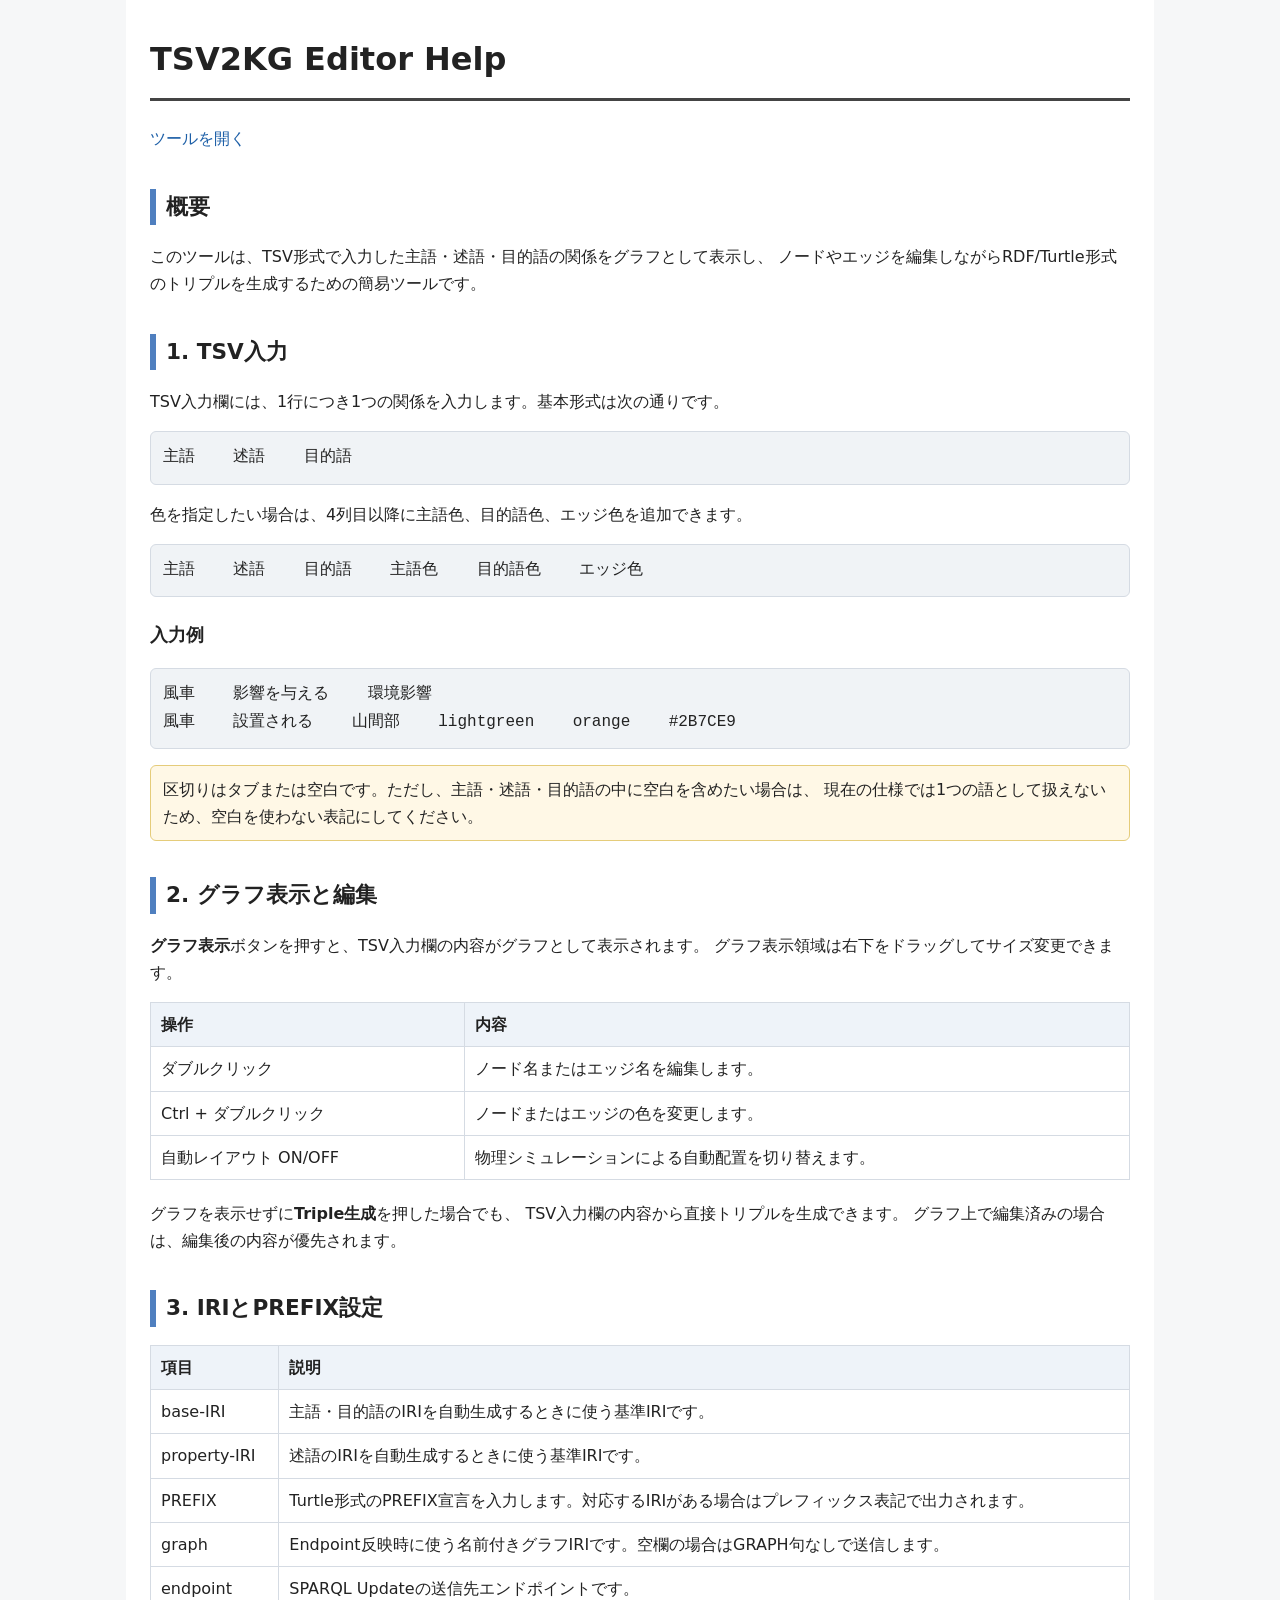
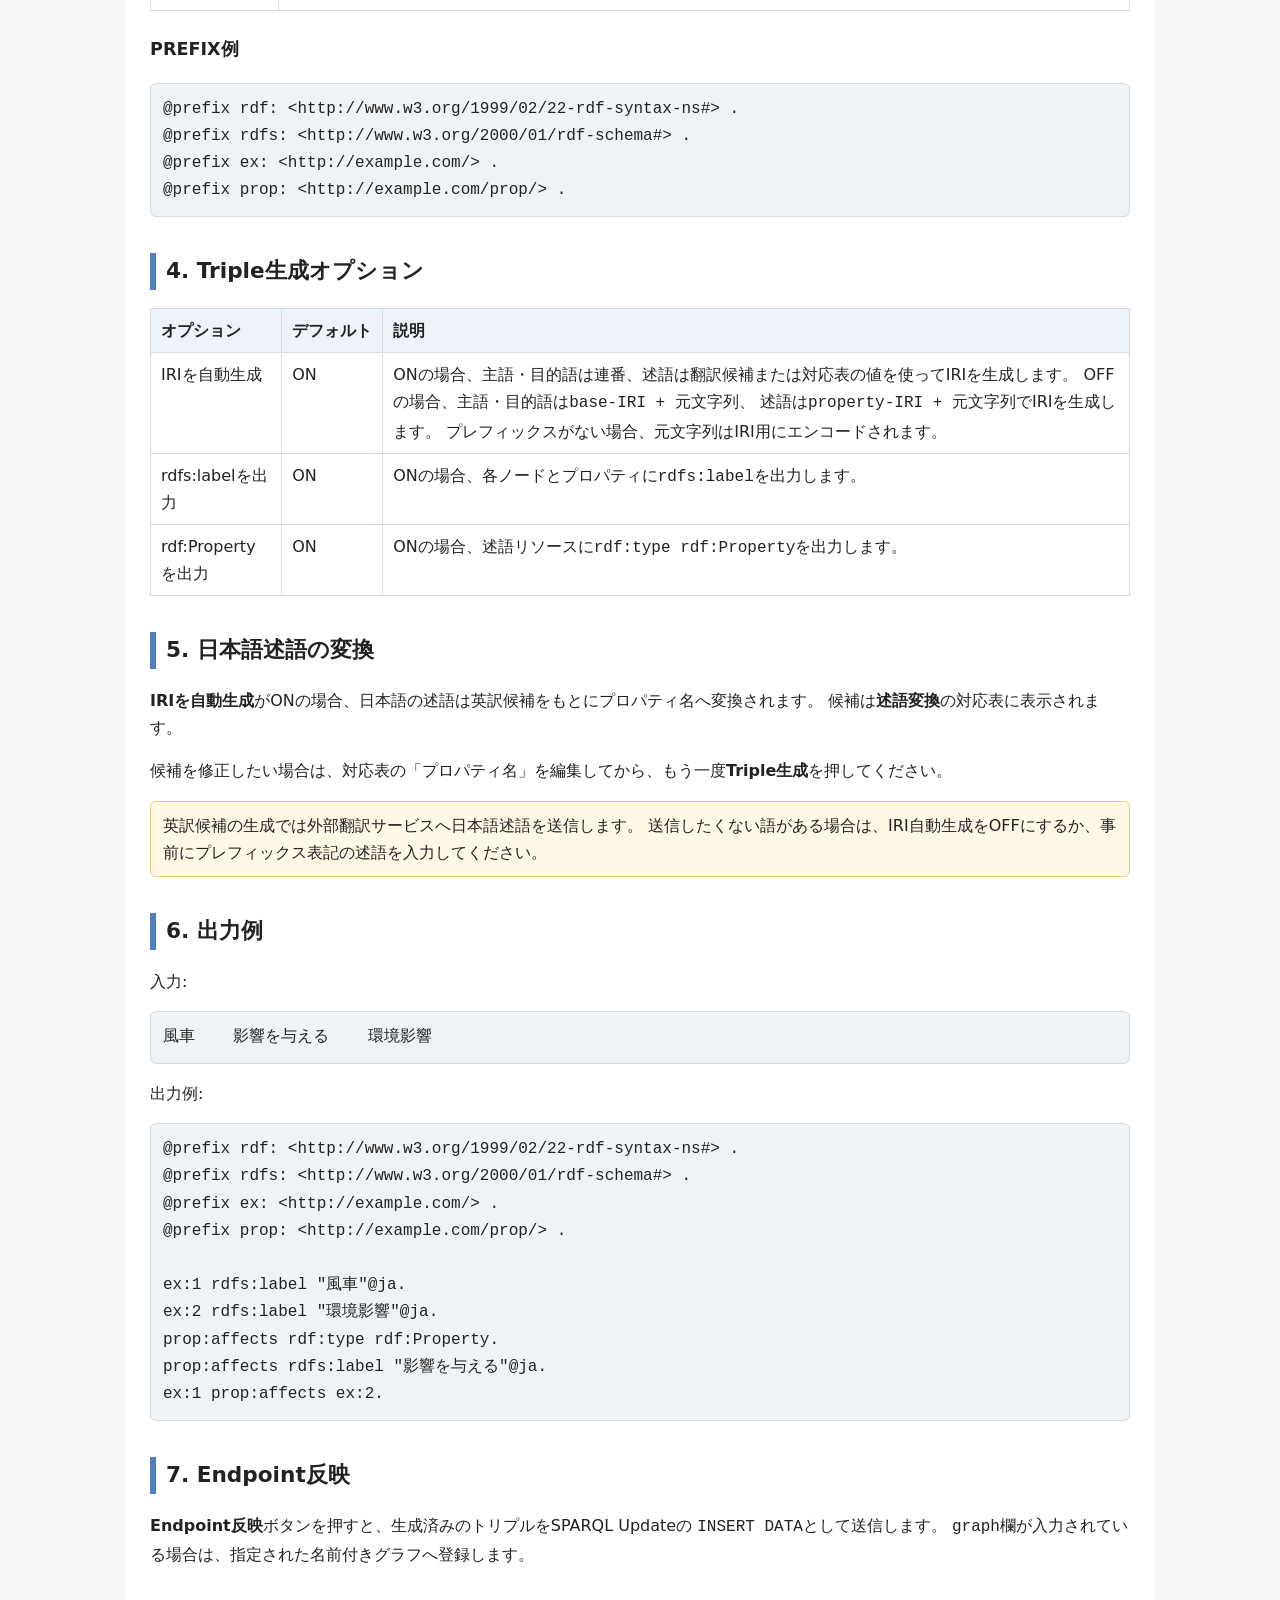
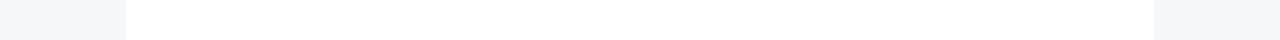
==== help.html @ 3cca9fd8 "upload first version" ====
<!DOCTYPE html>
<html lang="ja">
<head>
  <meta charset="UTF-8">
  <title>TSV2KG Editor Help</title>
  <style>
    body {
      margin: 0;
      color: #222;
      background: #f6f7f8;
      font-family: system-ui, -apple-system, BlinkMacSystemFont, "Segoe UI", sans-serif;
      line-height: 1.7;
    }

    main {
      max-width: 980px;
      margin: 0 auto;
      padding: 32px 24px 56px;
      background: #fff;
      min-height: 100vh;
    }

    h1 {
      margin: 0 0 24px;
      font-size: 2rem;
      border-bottom: 3px solid #444;
      padding-bottom: 12px;
    }

    h2 {
      margin-top: 36px;
      font-size: 1.35rem;
      border-left: 6px solid #4f7fbf;
      padding-left: 10px;
    }

    h3 {
      margin-top: 24px;
      font-size: 1.1rem;
    }

    code,
    pre {
      font-family: Consolas, "Courier New", monospace;
    }

    pre {
      background: #f0f3f6;
      border: 1px solid #d5dbe3;
      border-radius: 6px;
      padding: 12px;
      overflow-x: auto;
    }

    table {
      border-collapse: collapse;
      width: 100%;
      margin: 12px 0 20px;
    }

    th,
    td {
      border: 1px solid #d5dbe3;
      padding: 8px 10px;
      vertical-align: top;
    }

    th {
      background: #eef3f9;
      text-align: left;
      white-space: nowrap;
    }

    .note {
      background: #fff8e6;
      border: 1px solid #e5cc7a;
      border-radius: 6px;
      padding: 10px 12px;
      margin: 16px 0;
    }

    .nav {
      margin: 20px 0 28px;
    }

    .nav a {
      color: #1d5fa7;
      text-decoration: none;
      margin-right: 16px;
    }

    .nav a:hover {
      text-decoration: underline;
    }
  </style>
</head>
<body>
  <main>
    <h1>TSV2KG Editor Help</h1>

    <div class="nav">
      <a href="index.html">ツールを開く</a>
    </div>

    <h2>概要</h2>
    <p>
      このツールは、TSV形式で入力した主語・述語・目的語の関係をグラフとして表示し、
      ノードやエッジを編集しながらRDF/Turtle形式のトリプルを生成するための簡易ツールです。
    </p>

    <h2>1. TSV入力</h2>
    <p>
      TSV入力欄には、1行につき1つの関係を入力します。基本形式は次の通りです。
    </p>

    <pre>主語    述語    目的語</pre>

    <p>
      色を指定したい場合は、4列目以降に主語色、目的語色、エッジ色を追加できます。
    </p>

    <pre>主語    述語    目的語    主語色    目的語色    エッジ色</pre>

    <h3>入力例</h3>
    <pre>風車    影響を与える    環境影響
風車    設置される    山間部    lightgreen    orange    #2B7CE9</pre>

    <div class="note">
      区切りはタブまたは空白です。ただし、主語・述語・目的語の中に空白を含めたい場合は、
      現在の仕様では1つの語として扱えないため、空白を使わない表記にしてください。
    </div>

    <h2>2. グラフ表示と編集</h2>
    <p>
      <strong>グラフ表示</strong>ボタンを押すと、TSV入力欄の内容がグラフとして表示されます。
      グラフ表示領域は右下をドラッグしてサイズ変更できます。
    </p>

    <table>
      <tr>
        <th>操作</th>
        <th>内容</th>
      </tr>
      <tr>
        <td>ダブルクリック</td>
        <td>ノード名またはエッジ名を編集します。</td>
      </tr>
      <tr>
        <td>Ctrl + ダブルクリック</td>
        <td>ノードまたはエッジの色を変更します。</td>
      </tr>
      <tr>
        <td>自動レイアウト ON/OFF</td>
        <td>物理シミュレーションによる自動配置を切り替えます。</td>
      </tr>
    </table>

    <p>
      グラフを表示せずに<strong>Triple生成</strong>を押した場合でも、
      TSV入力欄の内容から直接トリプルを生成できます。
      グラフ上で編集済みの場合は、編集後の内容が優先されます。
    </p>

    <h2>3. IRIとPREFIX設定</h2>
    <table>
      <tr>
        <th>項目</th>
        <th>説明</th>
      </tr>
      <tr>
        <td>base-IRI</td>
        <td>主語・目的語のIRIを自動生成するときに使う基準IRIです。</td>
      </tr>
      <tr>
        <td>property-IRI</td>
        <td>述語のIRIを自動生成するときに使う基準IRIです。</td>
      </tr>
      <tr>
        <td>PREFIX</td>
        <td>Turtle形式のPREFIX宣言を入力します。対応するIRIがある場合はプレフィックス表記で出力されます。</td>
      </tr>
      <tr>
        <td>graph</td>
        <td>Endpoint反映時に使う名前付きグラフIRIです。空欄の場合はGRAPH句なしで送信します。</td>
      </tr>
      <tr>
        <td>endpoint</td>
        <td>SPARQL Updateの送信先エンドポイントです。</td>
      </tr>
    </table>

    <h3>PREFIX例</h3>
    <pre>@prefix rdf: &lt;http://www.w3.org/1999/02/22-rdf-syntax-ns#&gt; .
@prefix rdfs: &lt;http://www.w3.org/2000/01/rdf-schema#&gt; .
@prefix ex: &lt;http://example.com/&gt; .
@prefix prop: &lt;http://example.com/prop/&gt; .</pre>

    <h2>4. Triple生成オプション</h2>
    <table>
      <tr>
        <th>オプション</th>
        <th>デフォルト</th>
        <th>説明</th>
      </tr>
      <tr>
        <td>IRIを自動生成</td>
        <td>ON</td>
        <td>
          ONの場合、主語・目的語は連番、述語は翻訳候補または対応表の値を使ってIRIを生成します。
          OFFの場合、主語・目的語は<code>base-IRI + 元文字列</code>、
          述語は<code>property-IRI + 元文字列</code>でIRIを生成します。
          プレフィックスがない場合、元文字列はIRI用にエンコードされます。
        </td>
      </tr>
      <tr>
        <td>rdfs:labelを出力</td>
        <td>ON</td>
        <td>ONの場合、各ノードとプロパティに<code>rdfs:label</code>を出力します。</td>
      </tr>
      <tr>
        <td>rdf:Propertyを出力</td>
        <td>ON</td>
        <td>ONの場合、述語リソースに<code>rdf:type rdf:Property</code>を出力します。</td>
      </tr>
    </table>

    <h2>5. 日本語述語の変換</h2>
    <p>
      <strong>IRIを自動生成</strong>がONの場合、日本語の述語は英訳候補をもとにプロパティ名へ変換されます。
      候補は<strong>述語変換</strong>の対応表に表示されます。
    </p>

    <p>
      候補を修正したい場合は、対応表の「プロパティ名」を編集してから、もう一度<strong>Triple生成</strong>を押してください。
    </p>

    <div class="note">
      英訳候補の生成では外部翻訳サービスへ日本語述語を送信します。
      送信したくない語がある場合は、IRI自動生成をOFFにするか、事前にプレフィックス表記の述語を入力してください。
    </div>

    <h2>6. 出力例</h2>
    <p>
      入力:
    </p>
    <pre>風車    影響を与える    環境影響</pre>

    <p>
      出力例:
    </p>
    <pre>@prefix rdf: &lt;http://www.w3.org/1999/02/22-rdf-syntax-ns#&gt; .
@prefix rdfs: &lt;http://www.w3.org/2000/01/rdf-schema#&gt; .
@prefix ex: &lt;http://example.com/&gt; .
@prefix prop: &lt;http://example.com/prop/&gt; .

ex:1 rdfs:label "風車"@ja.
ex:2 rdfs:label "環境影響"@ja.
prop:affects rdf:type rdf:Property.
prop:affects rdfs:label "影響を与える"@ja.
ex:1 prop:affects ex:2.</pre>

    <h2>7. Endpoint反映</h2>
    <p>
      <strong>Endpoint反映</strong>ボタンを押すと、生成済みのトリプルをSPARQL Updateの
      <code>INSERT DATA</code>として送信します。
      <code>graph</code>欄が入力されている場合は、指定された名前付きグラフへ登録します。
    </p>
  </main>
</body>
</html>
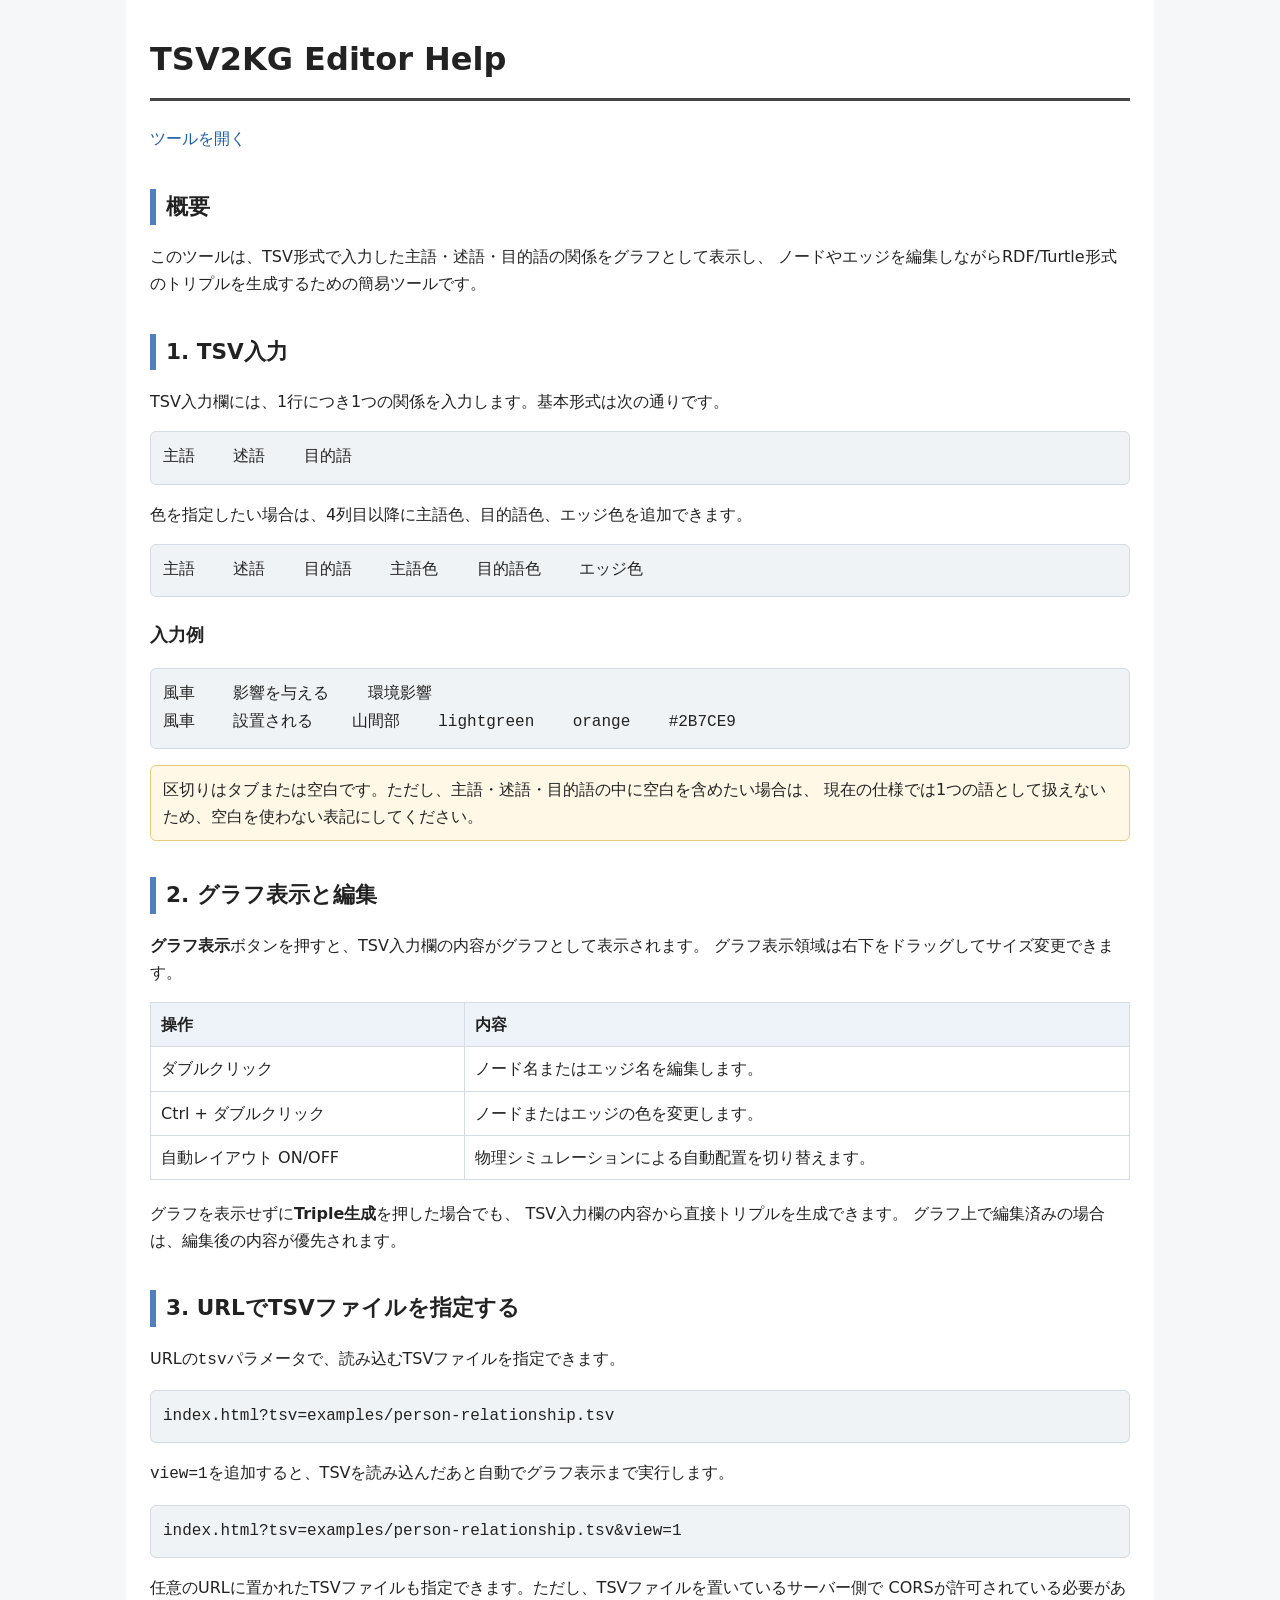
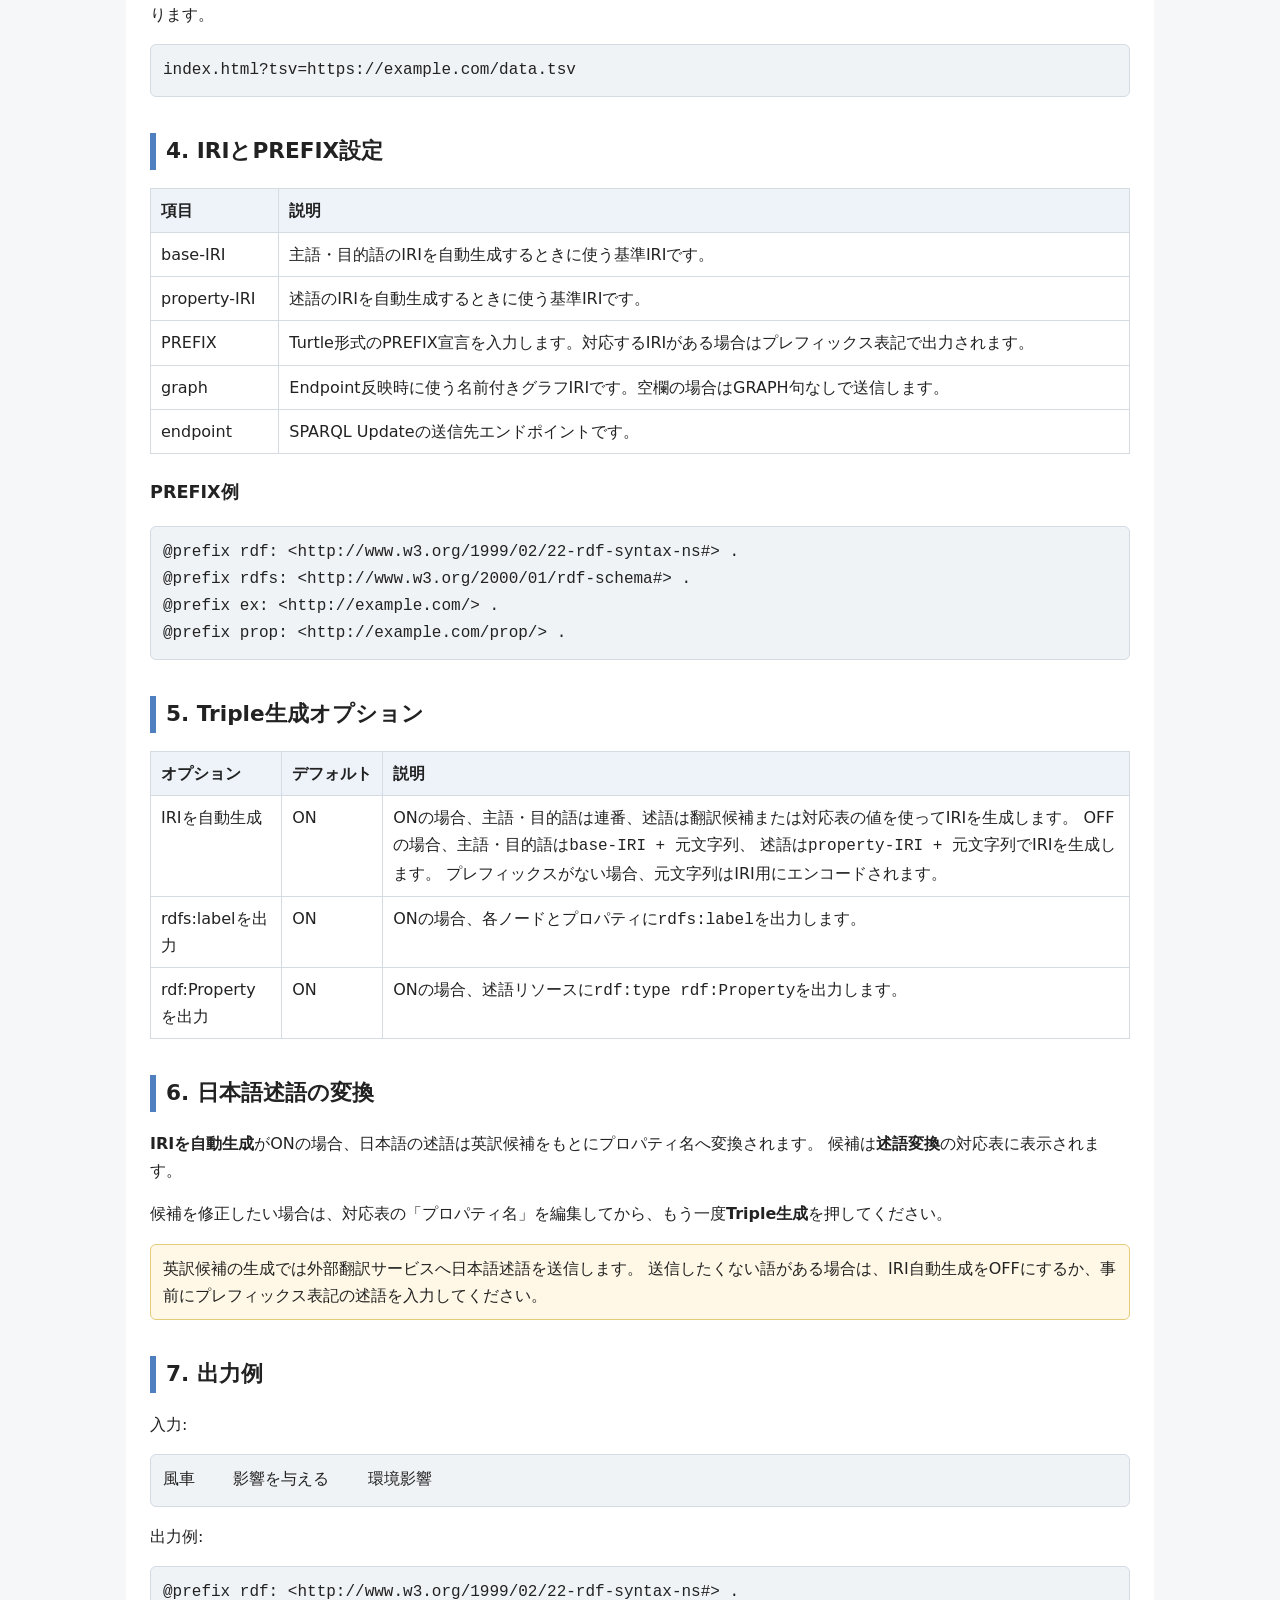
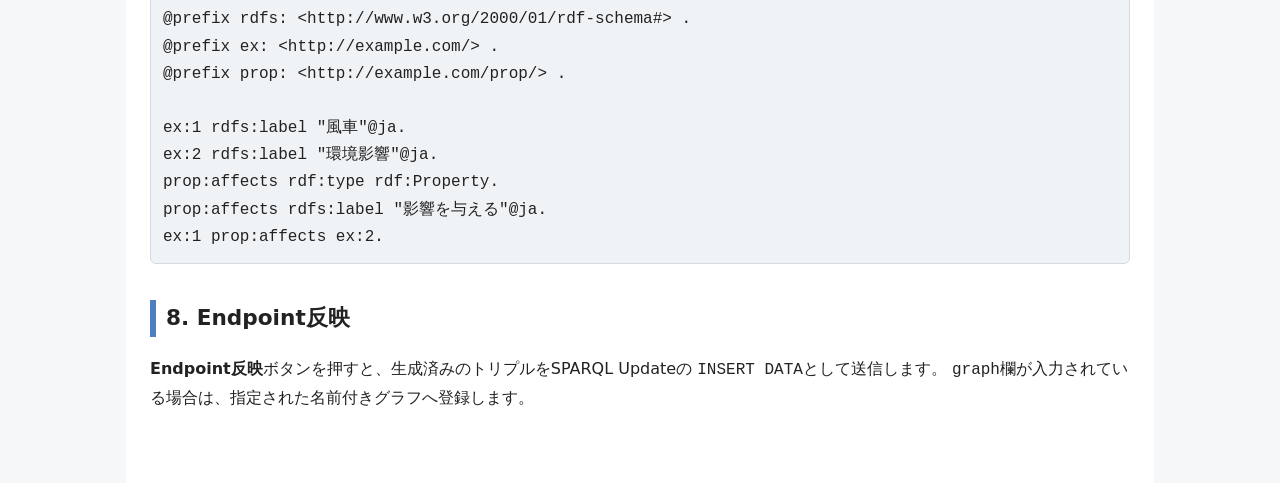
==== commit ea377ea0: "TSVを指定して公開する機能を追加" ====
--- a/help.html
+++ b/help.html
@@ -161,7 +161,27 @@
       グラフ上で編集済みの場合は、編集後の内容が優先されます。
     </p>
 
-    <h2>3. IRIとPREFIX設定</h2>
+    <h2>3. URLでTSVファイルを指定する</h2>
+    <p>
+      URLの<code>tsv</code>パラメータで、読み込むTSVファイルを指定できます。
+    </p>
+
+    <pre>index.html?tsv=examples/person-relationship.tsv</pre>
+
+    <p>
+      <code>view=1</code>を追加すると、TSVを読み込んだあと自動でグラフ表示まで実行します。
+    </p>
+
+    <pre>index.html?tsv=examples/person-relationship.tsv&amp;view=1</pre>
+
+    <p>
+      任意のURLに置かれたTSVファイルも指定できます。ただし、TSVファイルを置いているサーバー側で
+      CORSが許可されている必要があります。
+    </p>
+
+    <pre>index.html?tsv=https://example.com/data.tsv</pre>
+
+    <h2>4. IRIとPREFIX設定</h2>
     <table>
       <tr>
         <th>項目</th>
@@ -195,7 +215,7 @@
 @prefix ex: &lt;http://example.com/&gt; .
 @prefix prop: &lt;http://example.com/prop/&gt; .</pre>
 
-    <h2>4. Triple生成オプション</h2>
+    <h2>5. Triple生成オプション</h2>
     <table>
       <tr>
         <th>オプション</th>
@@ -224,7 +244,7 @@
       </tr>
     </table>
 
-    <h2>5. 日本語述語の変換</h2>
+    <h2>6. 日本語述語の変換</h2>
     <p>
       <strong>IRIを自動生成</strong>がONの場合、日本語の述語は英訳候補をもとにプロパティ名へ変換されます。
       候補は<strong>述語変換</strong>の対応表に表示されます。
@@ -239,7 +259,7 @@
       送信したくない語がある場合は、IRI自動生成をOFFにするか、事前にプレフィックス表記の述語を入力してください。
     </div>
 
-    <h2>6. 出力例</h2>
+    <h2>7. 出力例</h2>
     <p>
       入力:
     </p>
@@ -259,7 +279,7 @@
 prop:affects rdfs:label "影響を与える"@ja.
 ex:1 prop:affects ex:2.</pre>
 
-    <h2>7. Endpoint反映</h2>
+    <h2>8. Endpoint反映</h2>
     <p>
       <strong>Endpoint反映</strong>ボタンを押すと、生成済みのトリプルをSPARQL Updateの
       <code>INSERT DATA</code>として送信します。
